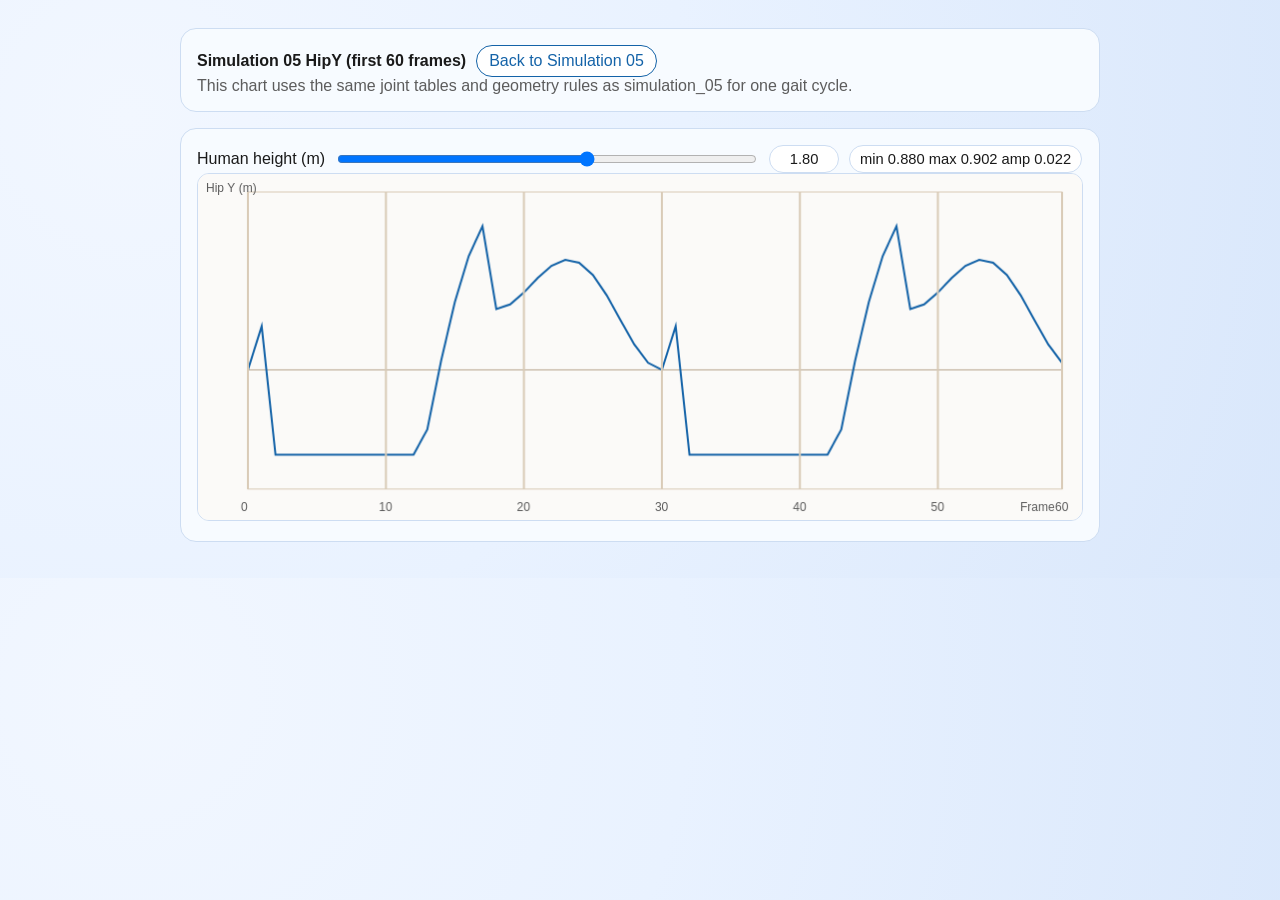
==== docs/app/hipy_plot_05.htm @ 8db293a1 "Add hipY plot page and fix toe-flat phase handling in backward mode" ====
<!DOCTYPE html>
<html lang="en">
<head>
  <meta charset="utf-8" />
  <meta name="viewport" content="width=device-width, initial-scale=1" />
  <title>Simulation 05 HipY Plot</title>
  <link rel="icon" href="../favicon.ico" />
  <style>
    :root {
      color-scheme: light;
      --bg: #e9f2ff;
      --surface: #f7fbff;
      --ink: #1a1a1a;
      --muted: #5c5c5c;
      --accent: #1463a8;
      --border: #cdddf2;
    }
    * { box-sizing: border-box; }
    body {
      margin: 0;
      font-family: "Manrope", "Avenir Next", "Segoe UI", sans-serif;
      background: radial-gradient(circle at 10% 20%, #f2f7ff 0%, #e9f2ff 45%, #d9e7fb 100%);
      color: var(--ink);
    }
    main {
      max-width: 960px;
      margin: 0 auto;
      padding: 28px 20px 36px;
      display: grid;
      gap: 16px;
    }
    .card {
      background: var(--surface);
      border: 1px solid var(--border);
      border-radius: 16px;
      padding: 16px;
    }
    .row {
      display: flex;
      align-items: center;
      gap: 10px;
      flex-wrap: wrap;
    }
    canvas {
      width: 100%;
      height: auto;
      border: 1px solid var(--border);
      border-radius: 12px;
      background: #fbfaf8;
    }
    .muted { color: var(--muted); margin: 0; }
    input[type="range"] { width: min(420px, 100%); }
    .badge {
      border: 1px solid var(--border);
      background: #fff;
      border-radius: 999px;
      padding: 5px 10px;
      min-width: 70px;
      text-align: center;
      font-size: 0.92rem;
    }
    a {
      color: var(--accent);
      text-decoration: none;
      border: 1px solid var(--accent);
      border-radius: 999px;
      padding: 6px 12px;
      background: #fff;
    }
  </style>
</head>
<body>
  <main>
    <section class="card">
      <div class="row">
        <strong>Simulation 05 HipY (first 60 frames)</strong>
        <a href="simulation_05.htm">Back to Simulation 05</a>
      </div>
      <p class="muted">This chart uses the same joint tables and geometry rules as simulation_05 for one gait cycle.</p>
    </section>

    <section class="card">
      <div class="row">
        <label for="height">Human height (m)</label>
        <input id="height" type="range" min="1.50" max="2.00" step="0.01" value="1.80" />
        <span id="height-val" class="badge">1.80</span>
        <span id="stats" class="badge"></span>
      </div>
      <canvas id="plot" width="920" height="360"></canvas>
    </section>
  </main>

  <script>
    (() => {
      "use strict";

      const FPS = 60;
      const BASE_HEIGHT = 1.8;
      const BASE_L1 = 0.45;
      const BASE_L2 = 0.43;
      const BASE_FOOT_TOTAL = 0.265;
      const BASE_HEEL_BACK = 0.06;
      const BASE_MTP_FWD = 0.16;
      const STANCE_RATIO = 0.6;

      const KEYS = [
        { p: 0.0, hip: 20, knee: 0, ankle: 0 },
        { p: 0.1, hip: 15, knee: -15, ankle: 5 },
        { p: 0.3, hip: 5, knee: -5, ankle: -5 },
        { p: 0.5, hip: -10, knee: -5, ankle: -10 },
        { p: 0.6, hip: -10, knee: -30, ankle: 20 },
        { p: 0.73, hip: 20, knee: -60, ankle: 10 },
        { p: 0.87, hip: 30, knee: -30, ankle: 0 },
        { p: 1.0, hip: 30, knee: 0, ankle: 0 }
      ];

      const heightSlider = document.getElementById("height");
      const heightVal = document.getElementById("height-val");
      const stats = document.getElementById("stats");
      const canvas = document.getElementById("plot");
      const ctx = canvas.getContext("2d");

      const lerp = (a, b, t) => a + (b - a) * t;
      const smoothstep = (s) => {
        const x = Math.max(0, Math.min(1, s));
        return x * x * (3 - 2 * x);
      };

      function mapPhaseToCanonical(phase) {
        const stanceRef = 0.6;
        if (phase <= STANCE_RATIO) {
          const s = STANCE_RATIO === 0 ? 0 : phase / STANCE_RATIO;
          return s * stanceRef;
        }
        const swing = (phase - STANCE_RATIO) / Math.max(1e-6, 1 - STANCE_RATIO);
        return stanceRef + swing * (1 - stanceRef);
      }

      function gaitAngles(phase) {
        const canonical = mapPhaseToCanonical(phase);
        let i = 0;
        while (i < KEYS.length - 1 && KEYS[i + 1].p < canonical) {
          i += 1;
        }
        const k0 = KEYS[i];
        const k1 = KEYS[Math.min(i + 1, KEYS.length - 1)];
        const span = Math.max(1e-6, k1.p - k0.p);
        const rawT = Math.max(0, Math.min(1, (canonical - k0.p) / span));
        const t = smoothstep(rawT);
        return {
          hip: lerp(k0.hip, k1.hip, t),
          knee: lerp(k0.knee, k1.knee, t),
          ankle: lerp(k0.ankle, k1.ankle, t)
        };
      }

      function buildGeometry(h) {
        const scale = h / BASE_HEIGHT;
        const l1 = BASE_L1 * scale;
        const l2 = BASE_L2 * scale;
        const footTotal = BASE_FOOT_TOTAL * scale;
        const mtpFwd = BASE_MTP_FWD * scale;
        return {
          l1,
          l2,
          heelBack: BASE_HEEL_BACK * scale,
          mtpFwd,
          toeTipFwd: Math.max(0.02, footTotal - mtpFwd),
          hipHeight: l1 + l2,
          groundMargin: 0.002 * scale
        };
      }

      function legMinRelativeY(phase, angles, geom) {
        const q1 = (angles.hip - 90) * (Math.PI / 180);
        const q2 = angles.knee * (Math.PI / 180);
        const footTheta = angles.ankle * (Math.PI / 180);
        const q3 = footTheta - (q1 + q2);
        const footAng = q1 + q2 + q3;

        const kneeY = geom.l1 * Math.sin(q1);
        const ankleY = kneeY + geom.l2 * Math.sin(q1 + q2);
        const heelY = ankleY - geom.heelBack * Math.sin(footAng);
        const mtpY = ankleY + geom.mtpFwd * Math.sin(footAng);
        let toeY = mtpY + geom.toeTipFwd * Math.sin(footAng);
        if (phase >= 0.3 && phase <= 0.5) {
          toeY = mtpY;
        }
        return Math.min(0, kneeY, ankleY, heelY, mtpY, toeY);
      }

      function hipYAtPhase(phase, geom) {
        const left = phase % 1;
        const right = (phase + 0.5) % 1;
        const reqL = -legMinRelativeY(left, gaitAngles(left), geom);
        const reqR = -legMinRelativeY(right, gaitAngles(right), geom);
        const required = Math.max(reqL, reqR) + geom.groundMargin;
        return geom.hipHeight + Math.max(0, required - geom.hipHeight);
      }

      function buildSeries(h) {
        const geom = buildGeometry(h);
        const y = [];
        for (let i = 0; i < FPS; i += 1) {
          const phase = i / FPS;
          y.push(hipYAtPhase(phase, geom));
        }
        return y;
      }

      function draw(series) {
        const dpr = window.devicePixelRatio || 1;
        const rect = canvas.getBoundingClientRect();
        canvas.width = Math.floor(rect.width * dpr);
        canvas.height = Math.floor(rect.height * dpr);
        ctx.setTransform(dpr, 0, 0, dpr, 0, 0);

        const w = rect.width;
        const h = rect.height;
        const pad = { l: 50, r: 20, t: 18, b: 32 };
        const pw = w - pad.l - pad.r;
        const ph = h - pad.t - pad.b;
        const min = Math.min(...series);
        const max = Math.max(...series);
        const span = Math.max(1e-6, max - min);
        const y0 = min - span * 0.15;
        const y1 = max + span * 0.15;

        const mapX = (i) => pad.l + (i / (series.length - 1)) * pw;
        const mapY = (v) => pad.t + (1 - ((v - y0) / (y1 - y0))) * ph;

        ctx.clearRect(0, 0, w, h);
        ctx.fillStyle = "#fbfaf8";
        ctx.fillRect(0, 0, w, h);

        ctx.strokeStyle = "#d9cbb7";
        ctx.lineWidth = 1;
        ctx.strokeRect(pad.l, pad.t, pw, ph);

        ctx.fillStyle = "#5c5c5c";
        ctx.font = "12px Manrope, sans-serif";
        ctx.fillText("Frame", w - 62, h - 10);
        ctx.fillText("Hip Y (m)", 8, 18);

        ctx.strokeStyle = "#b7a58e";
        ctx.lineWidth = 1;
        ctx.beginPath();
        const baselineY = mapY(series[0]);
        ctx.moveTo(pad.l, baselineY);
        ctx.lineTo(pad.l + pw, baselineY);
        ctx.stroke();

        ctx.strokeStyle = "#1463a8";
        ctx.lineWidth = 2;
        ctx.beginPath();
        for (let i = 0; i < series.length; i += 1) {
          const x = mapX(i);
          const y = mapY(series[i]);
          if (i === 0) ctx.moveTo(x, y);
          else ctx.lineTo(x, y);
        }
        ctx.stroke();

        for (let t = 0; t <= 60; t += 10) {
          const x = mapX(Math.min(59, t));
          ctx.strokeStyle = "#d9cbb7";
          ctx.beginPath();
          ctx.moveTo(x, pad.t);
          ctx.lineTo(x, pad.t + ph);
          ctx.stroke();
          ctx.fillStyle = "#5c5c5c";
          ctx.fillText(String(t), x - 7, h - 10);
        }
      }

      function refresh() {
        const h = Number(heightSlider.value);
        const series = buildSeries(h);
        const min = Math.min(...series);
        const max = Math.max(...series);
        heightVal.textContent = h.toFixed(2);
        stats.textContent = `min ${min.toFixed(3)}  max ${max.toFixed(3)}  amp ${(max - min).toFixed(3)}`;
        draw(series);
      }

      heightSlider.addEventListener("input", refresh);
      window.addEventListener("resize", refresh);
      refresh();
    })();
  </script>
</body>
</html>
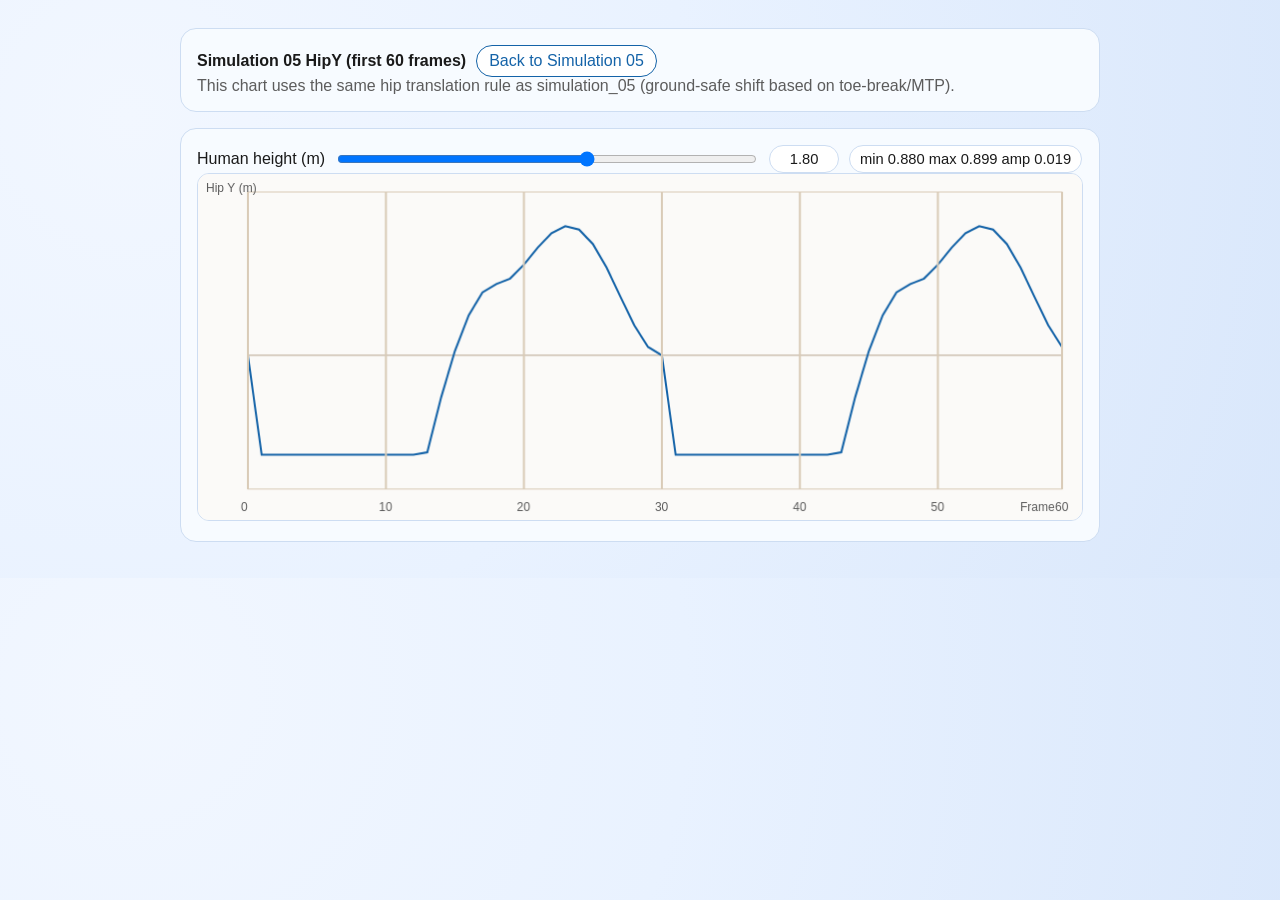
==== commit b1207393: "Update pelvis plot and move simulation 05 links under interpolation" ====
--- a/docs/app/hipy_plot_05.htm
+++ b/docs/app/hipy_plot_05.htm
@@ -76,7 +76,7 @@
         <strong>Simulation 05 HipY (first 60 frames)</strong>
         <a href="simulation_05.htm">Back to Simulation 05</a>
       </div>
-      <p class="muted">This chart uses the same joint tables and geometry rules as simulation_05 for one gait cycle.</p>
+      <p class="muted">This chart uses the same hip translation rule as simulation_05 (ground-safe shift based on toe-break/MTP).</p>
     </section>
 
     <section class="card">
@@ -171,29 +171,21 @@
         };
       }
 
-      function legMinRelativeY(phase, angles, geom) {
+      function legToeBreakRelativeY(angles, geom) {
         const q1 = (angles.hip - 90) * (Math.PI / 180);
         const q2 = angles.knee * (Math.PI / 180);
         const footTheta = angles.ankle * (Math.PI / 180);
-        const q3 = footTheta - (q1 + q2);
-        const footAng = q1 + q2 + q3;
-
-        const kneeY = geom.l1 * Math.sin(q1);
-        const ankleY = kneeY + geom.l2 * Math.sin(q1 + q2);
-        const heelY = ankleY - geom.heelBack * Math.sin(footAng);
+        const footAng = footTheta;
+        const ankleY = geom.l1 * Math.sin(q1) + geom.l2 * Math.sin(q1 + q2);
         const mtpY = ankleY + geom.mtpFwd * Math.sin(footAng);
-        let toeY = mtpY + geom.toeTipFwd * Math.sin(footAng);
-        if (phase >= 0.3 && phase <= 0.5) {
-          toeY = mtpY;
-        }
-        return Math.min(0, kneeY, ankleY, heelY, mtpY, toeY);
+        return mtpY;
       }
 
       function hipYAtPhase(phase, geom) {
         const left = phase % 1;
         const right = (phase + 0.5) % 1;
-        const reqL = -legMinRelativeY(left, gaitAngles(left), geom);
-        const reqR = -legMinRelativeY(right, gaitAngles(right), geom);
+        const reqL = -legToeBreakRelativeY(gaitAngles(left), geom);
+        const reqR = -legToeBreakRelativeY(gaitAngles(right), geom);
         const required = Math.max(reqL, reqR) + geom.groundMargin;
         return geom.hipHeight + Math.max(0, required - geom.hipHeight);
       }
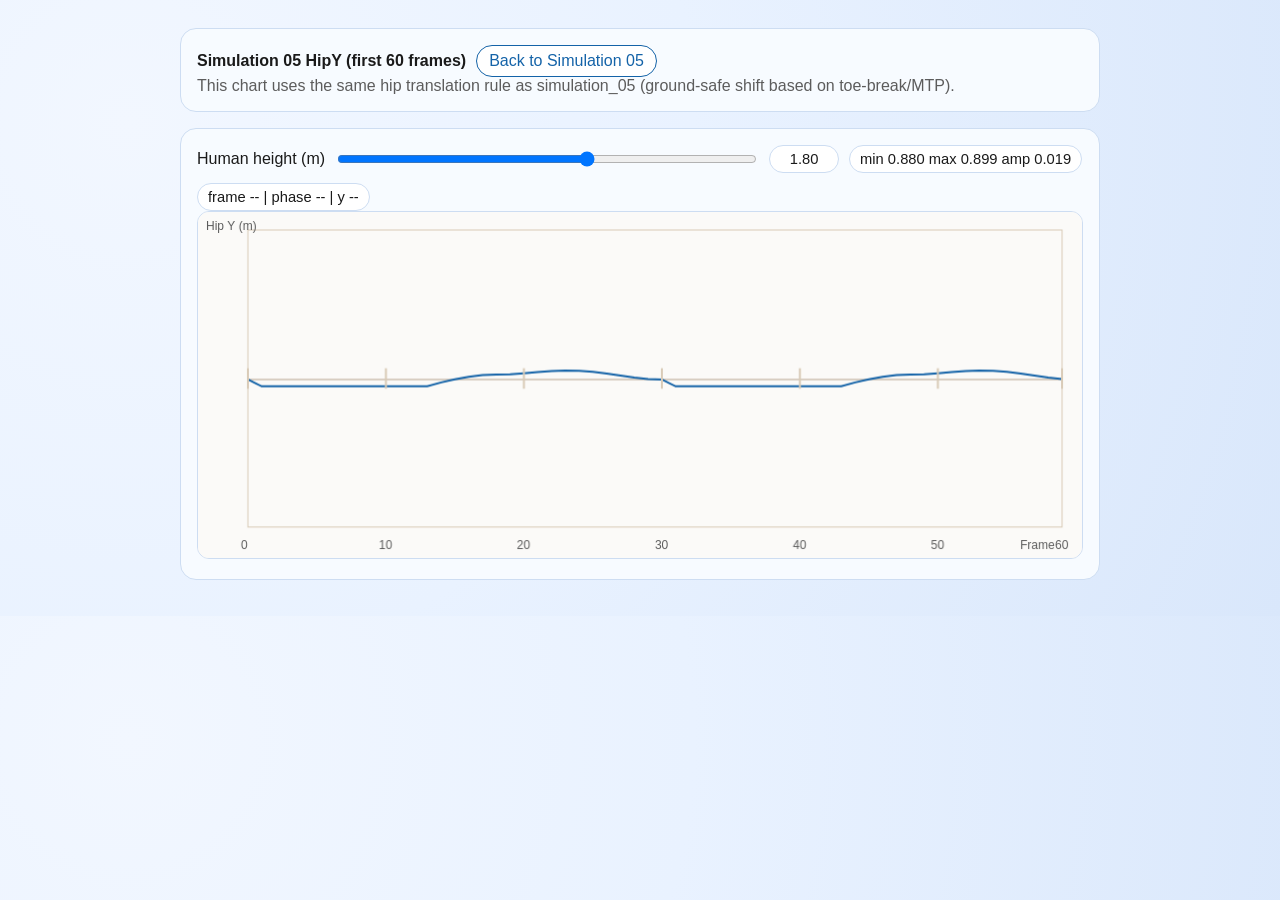
==== commit c2141eb0: "Use uniform axis scaling and mouse hover readout in pelvis plot" ====
--- a/docs/app/hipy_plot_05.htm
+++ b/docs/app/hipy_plot_05.htm
@@ -85,6 +85,7 @@
         <input id="height" type="range" min="1.50" max="2.00" step="0.01" value="1.80" />
         <span id="height-val" class="badge">1.80</span>
         <span id="stats" class="badge"></span>
+        <span id="cursor" class="badge">frame -- | phase -- | y --</span>
       </div>
       <canvas id="plot" width="920" height="360"></canvas>
     </section>
@@ -117,8 +118,11 @@
       const heightSlider = document.getElementById("height");
       const heightVal = document.getElementById("height-val");
       const stats = document.getElementById("stats");
+      const cursor = document.getElementById("cursor");
       const canvas = document.getElementById("plot");
       const ctx = canvas.getContext("2d");
+      let lastSeries = [];
+      let lastLayout = null;
 
       const lerp = (a, b, t) => a + (b - a) * t;
       const smoothstep = (s) => {
@@ -214,12 +218,21 @@
         const ph = h - pad.t - pad.b;
         const min = Math.min(...series);
         const max = Math.max(...series);
-        const span = Math.max(1e-6, max - min);
-        const y0 = min - span * 0.15;
-        const y1 = max + span * 0.15;
-
-        const mapX = (i) => pad.l + (i / (series.length - 1)) * pw;
-        const mapY = (v) => pad.t + (1 - ((v - y0) / (y1 - y0))) * ph;
+        const ySpan = Math.max(1e-6, max - min);
+        const y0Data = min - ySpan * 0.15;
+        const y1Data = max + ySpan * 0.15;
+        const x0Data = 0;
+        const x1Data = (series.length - 1) / FPS;
+        const dataW = x1Data - x0Data;
+        const dataH = y1Data - y0Data;
+        const uniformScale = Math.min(pw / dataW, ph / dataH);
+        const drawW = dataW * uniformScale;
+        const drawH = dataH * uniformScale;
+        const ox = pad.l + (pw - drawW) * 0.5;
+        const oy = pad.t + (ph - drawH) * 0.5;
+
+        const mapX = (phase) => ox + (phase - x0Data) * uniformScale;
+        const mapY = (v) => oy + (y1Data - v) * uniformScale;
 
         ctx.clearRect(0, 0, w, h);
         ctx.fillStyle = "#fbfaf8";
@@ -238,15 +251,15 @@
         ctx.lineWidth = 1;
         ctx.beginPath();
         const baselineY = mapY(series[0]);
-        ctx.moveTo(pad.l, baselineY);
-        ctx.lineTo(pad.l + pw, baselineY);
+        ctx.moveTo(ox, baselineY);
+        ctx.lineTo(ox + drawW, baselineY);
         ctx.stroke();
 
         ctx.strokeStyle = "#1463a8";
         ctx.lineWidth = 2;
         ctx.beginPath();
         for (let i = 0; i < series.length; i += 1) {
-          const x = mapX(i);
+          const x = mapX(i / FPS);
           const y = mapY(series[i]);
           if (i === 0) ctx.moveTo(x, y);
           else ctx.lineTo(x, y);
@@ -254,15 +267,18 @@
         ctx.stroke();
 
         for (let t = 0; t <= 60; t += 10) {
-          const x = mapX(Math.min(59, t));
+          const idx = Math.min(59, t);
+          const x = mapX(idx / FPS);
           ctx.strokeStyle = "#d9cbb7";
           ctx.beginPath();
-          ctx.moveTo(x, pad.t);
-          ctx.lineTo(x, pad.t + ph);
+          ctx.moveTo(x, oy);
+          ctx.lineTo(x, oy + drawH);
           ctx.stroke();
           ctx.fillStyle = "#5c5c5c";
           ctx.fillText(String(t), x - 7, h - 10);
         }
+
+        lastLayout = { ox, oy, drawW, drawH, x0Data, x1Data, y0Data, y1Data, uniformScale };
       }
 
       function refresh() {
@@ -273,7 +289,35 @@
         heightVal.textContent = h.toFixed(2);
         stats.textContent = `min ${min.toFixed(3)}  max ${max.toFixed(3)}  amp ${(max - min).toFixed(3)}`;
         draw(series);
-      }
+        lastSeries = series;
+        cursor.textContent = "frame -- | phase -- | y --";
+      }
+
+      canvas.addEventListener("mousemove", (ev) => {
+        if (!lastLayout || lastSeries.length === 0) {
+          return;
+        }
+        const rect = canvas.getBoundingClientRect();
+        const x = ev.clientX - rect.left;
+        const y = ev.clientY - rect.top;
+        const inBox =
+          x >= lastLayout.ox &&
+          x <= lastLayout.ox + lastLayout.drawW &&
+          y >= lastLayout.oy &&
+          y <= lastLayout.oy + lastLayout.drawH;
+        if (!inBox) {
+          cursor.textContent = "frame -- | phase -- | y --";
+          return;
+        }
+        const phase = (x - lastLayout.ox) / lastLayout.uniformScale + lastLayout.x0Data;
+        const frame = Math.max(0, Math.min(FPS - 1, Math.round(phase * FPS)));
+        const yv = lastSeries[frame];
+        cursor.textContent = `frame ${frame} | phase ${(frame / FPS).toFixed(3)} | y ${yv.toFixed(4)} m`;
+      });
+
+      canvas.addEventListener("mouseleave", () => {
+        cursor.textContent = "frame -- | phase -- | y --";
+      });
 
       heightSlider.addEventListener("input", refresh);
       window.addEventListener("resize", refresh);
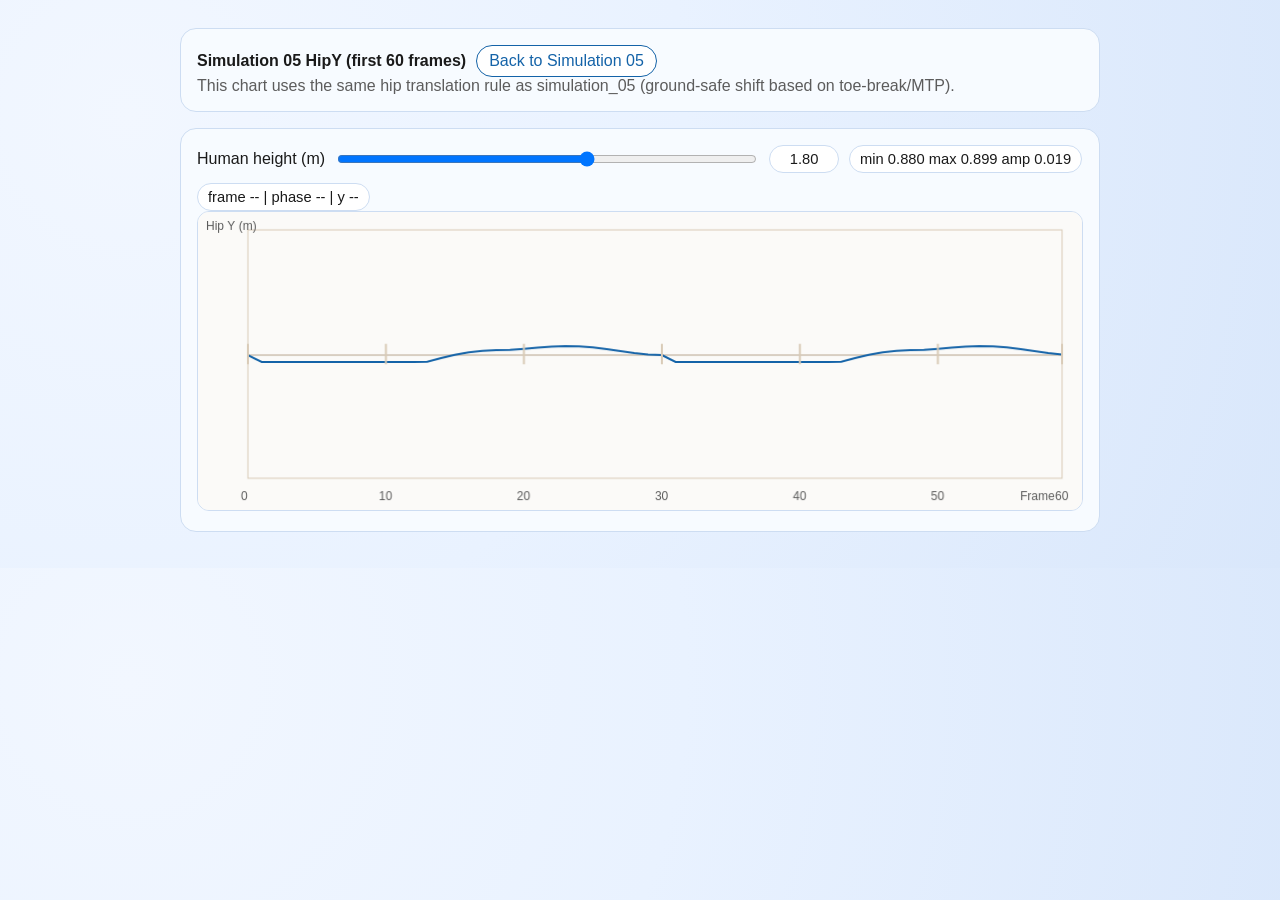
==== commit 4bb00f2d: "Set fixed 300px pelvis plot canvas height" ====
--- a/docs/app/hipy_plot_05.htm
+++ b/docs/app/hipy_plot_05.htm
@@ -43,7 +43,7 @@
     }
     canvas {
       width: 100%;
-      height: auto;
+      height: 300px;
       border: 1px solid var(--border);
       border-radius: 12px;
       background: #fbfaf8;
@@ -123,6 +123,7 @@
       const ctx = canvas.getContext("2d");
       let lastSeries = [];
       let lastLayout = null;
+      let hoverFrame = null;
 
       const lerp = (a, b, t) => a + (b - a) * t;
       const smoothstep = (s) => {
@@ -278,7 +279,23 @@
           ctx.fillText(String(t), x - 7, h - 10);
         }
 
-        lastLayout = { ox, oy, drawW, drawH, x0Data, x1Data, y0Data, y1Data, uniformScale };
+        lastLayout = { ox, oy, drawW, drawH, x0Data, x1Data, y0Data, y1Data, uniformScale, mapX, mapY };
+
+        if (hoverFrame !== null) {
+          const hx = mapX(hoverFrame / FPS);
+          const hy = mapY(series[hoverFrame]);
+          ctx.strokeStyle = "rgba(26, 26, 26, 0.55)";
+          ctx.lineWidth = 1;
+          ctx.beginPath();
+          ctx.moveTo(hx, oy);
+          ctx.lineTo(hx, oy + drawH);
+          ctx.stroke();
+
+          ctx.fillStyle = "#1463a8";
+          ctx.beginPath();
+          ctx.arc(hx, hy, 3, 0, Math.PI * 2);
+          ctx.fill();
+        }
       }
 
       function refresh() {
@@ -290,6 +307,7 @@
         stats.textContent = `min ${min.toFixed(3)}  max ${max.toFixed(3)}  amp ${(max - min).toFixed(3)}`;
         draw(series);
         lastSeries = series;
+        hoverFrame = null;
         cursor.textContent = "frame -- | phase -- | y --";
       }
 
@@ -303,19 +321,25 @@
         const inBox =
           x >= lastLayout.ox &&
           x <= lastLayout.ox + lastLayout.drawW &&
-          y >= lastLayout.oy &&
-          y <= lastLayout.oy + lastLayout.drawH;
+          y >= 0 &&
+          y <= rect.height;
         if (!inBox) {
+          hoverFrame = null;
+          draw(lastSeries);
           cursor.textContent = "frame -- | phase -- | y --";
           return;
         }
         const phase = (x - lastLayout.ox) / lastLayout.uniformScale + lastLayout.x0Data;
         const frame = Math.max(0, Math.min(FPS - 1, Math.round(phase * FPS)));
+        hoverFrame = frame;
+        draw(lastSeries);
         const yv = lastSeries[frame];
         cursor.textContent = `frame ${frame} | phase ${(frame / FPS).toFixed(3)} | y ${yv.toFixed(4)} m`;
       });
 
       canvas.addEventListener("mouseleave", () => {
+        hoverFrame = null;
+        draw(lastSeries);
         cursor.textContent = "frame -- | phase -- | y --";
       });
 
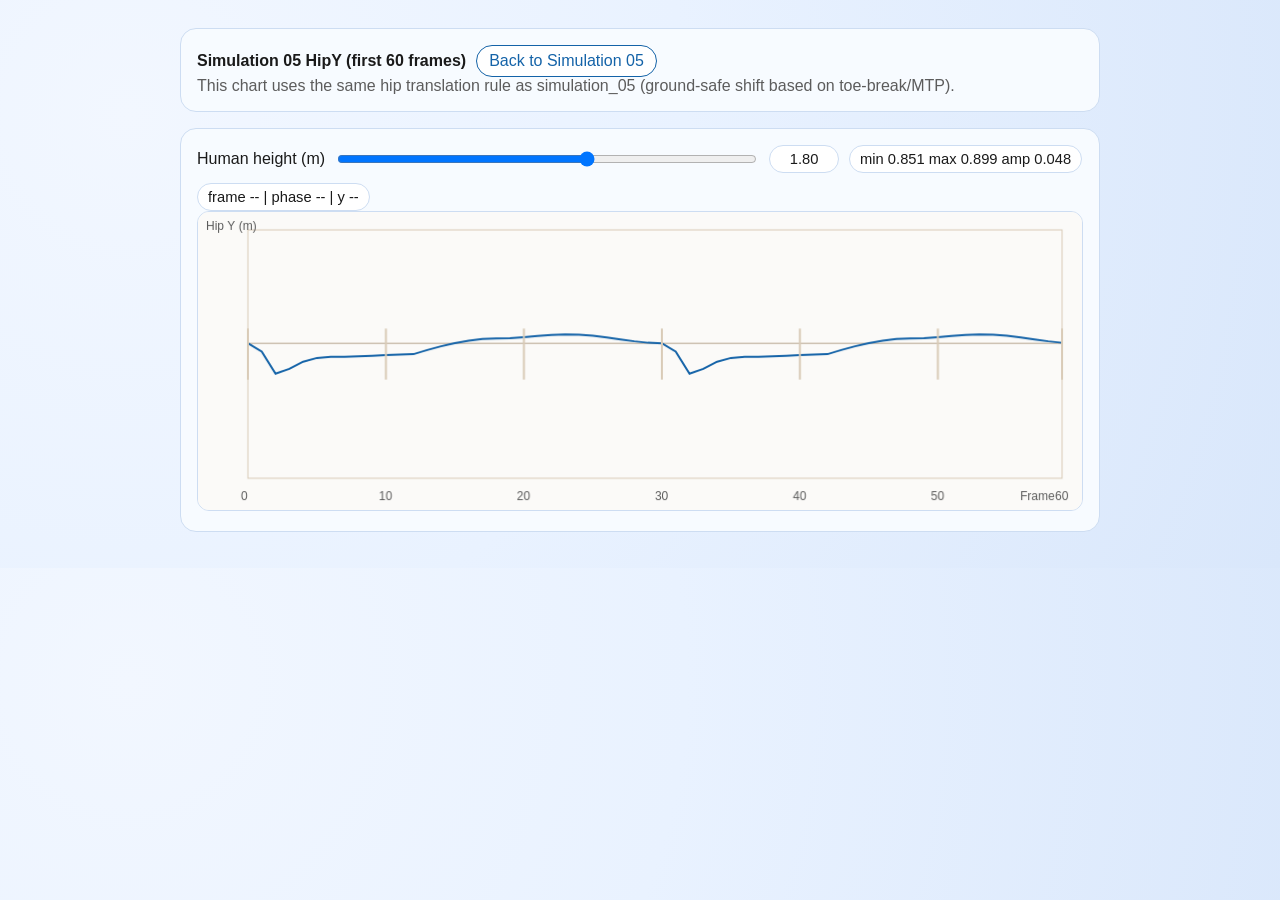
==== commit 16b1fb42: "Anchor hip translation to constant ground-margin contact and sync pelvis plot" ====
--- a/docs/app/hipy_plot_05.htm
+++ b/docs/app/hipy_plot_05.htm
@@ -176,23 +176,27 @@
         };
       }
 
-      function legToeBreakRelativeY(angles, geom) {
+      function legMinRelativeY(angles, geom) {
         const q1 = (angles.hip - 90) * (Math.PI / 180);
         const q2 = angles.knee * (Math.PI / 180);
         const footTheta = angles.ankle * (Math.PI / 180);
         const footAng = footTheta;
+        const kneeY = geom.l1 * Math.sin(q1);
         const ankleY = geom.l1 * Math.sin(q1) + geom.l2 * Math.sin(q1 + q2);
+        const heelY = ankleY - geom.heelBack * Math.sin(footAng);
         const mtpY = ankleY + geom.mtpFwd * Math.sin(footAng);
-        return mtpY;
+        const toeYRaw = mtpY + geom.toeTipFwd * Math.sin(footAng);
+        const toeY = toeYRaw < mtpY ? mtpY : toeYRaw;
+        return Math.min(kneeY, ankleY, heelY, mtpY, toeY);
       }
 
       function hipYAtPhase(phase, geom) {
         const left = phase % 1;
         const right = (phase + 0.5) % 1;
-        const reqL = -legToeBreakRelativeY(gaitAngles(left), geom);
-        const reqR = -legToeBreakRelativeY(gaitAngles(right), geom);
-        const required = Math.max(reqL, reqR) + geom.groundMargin;
-        return geom.hipHeight + Math.max(0, required - geom.hipHeight);
+        const minRelL = legMinRelativeY(gaitAngles(left), geom);
+        const minRelR = legMinRelativeY(gaitAngles(right), geom);
+        const minRel = Math.min(minRelL, minRelR);
+        return geom.groundMargin - minRel;
       }
 
       function buildSeries(h) {
